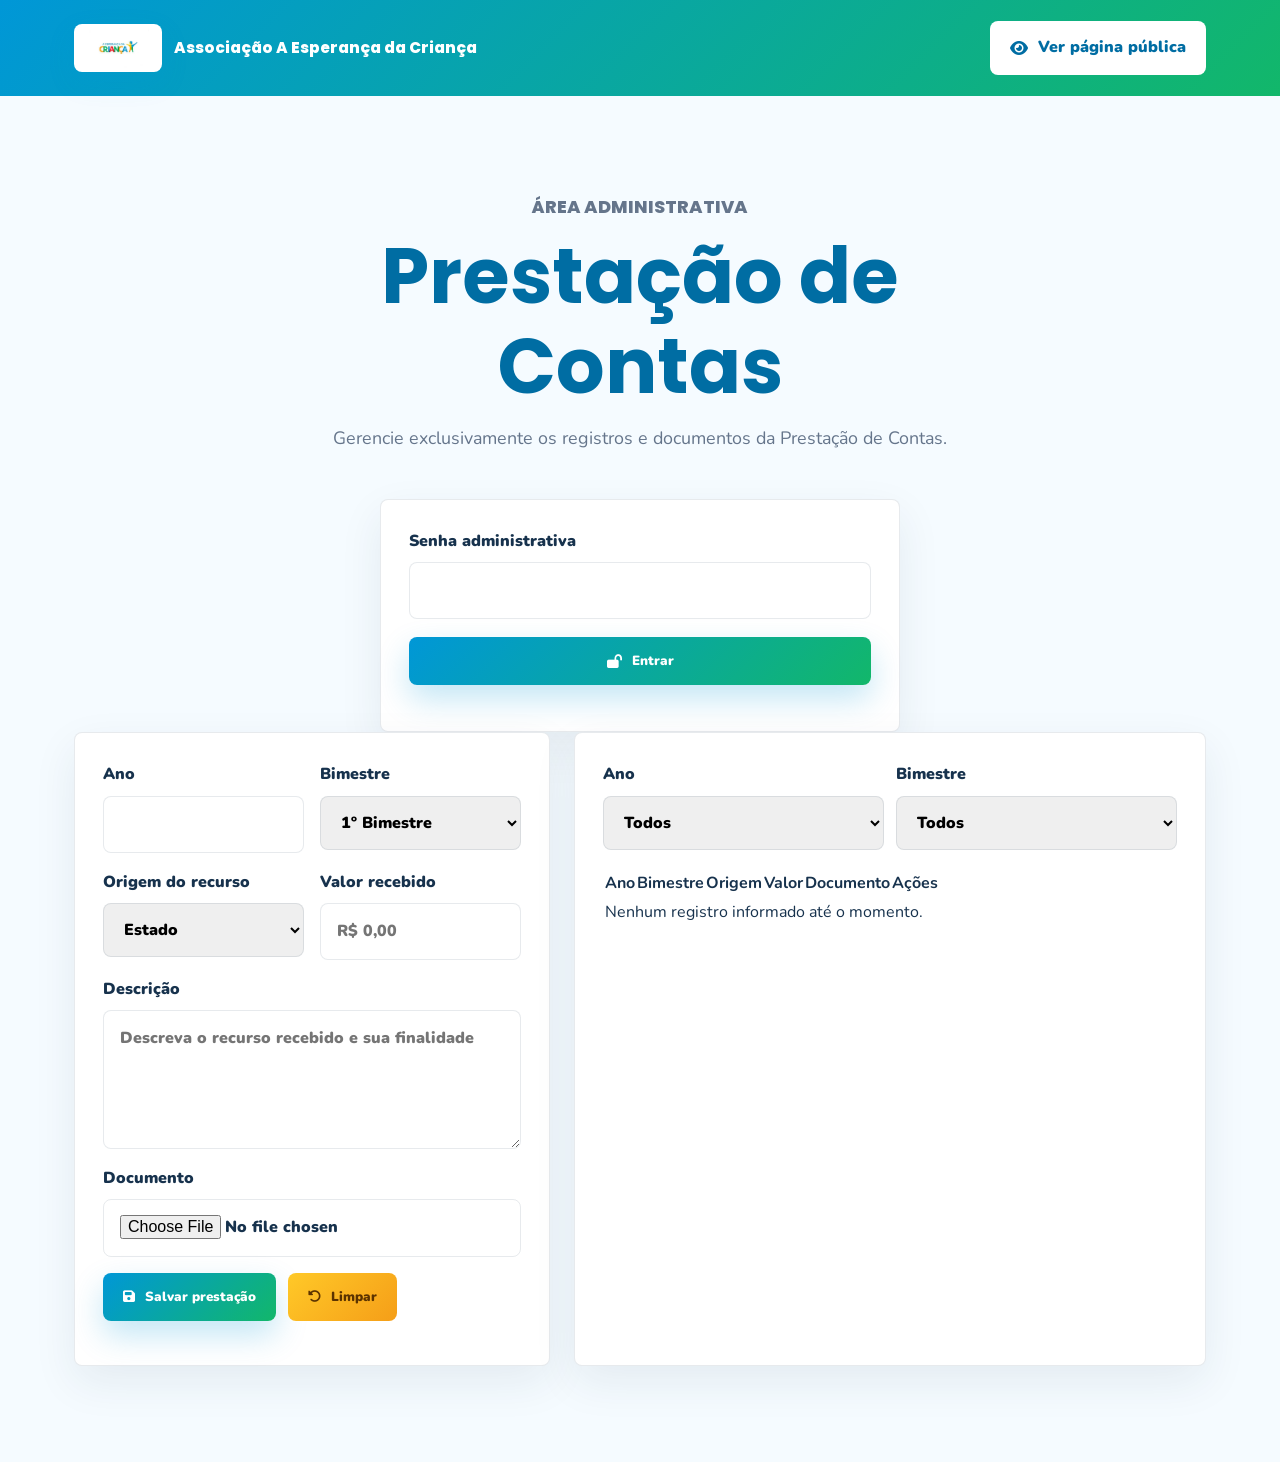
==== admin/index.html @ 92beceee "Adiciona area admin de prestacao de contas" ====
<!DOCTYPE html>
<html lang="pt-BR">
  <head>
    <meta charset="UTF-8" />
    <meta name="viewport" content="width=device-width, initial-scale=1.0" />
    <meta name="robots" content="noindex, nofollow" />
    <title>Admin - Prestação de Contas</title>
    <link rel="icon" href="../assets/favicon.jpeg" type="image/jpeg" />
    <link rel="preconnect" href="https://fonts.googleapis.com" />
    <link rel="preconnect" href="https://fonts.gstatic.com" crossorigin />
    <link href="https://fonts.googleapis.com/css2?family=Nunito:wght@400;500;600;700;800;900&family=Poppins:wght@500;600;700;800&display=swap" rel="stylesheet" />
    <link rel="stylesheet" href="https://cdnjs.cloudflare.com/ajax/libs/font-awesome/6.5.1/css/all.min.css" />
    <link rel="stylesheet" href="../style.css" />
  </head>
  <body class="admin-page">
    <header class="admin-header">
      <div class="container admin-header-inner">
        <a class="brand" href="../index.html#home" aria-label="Voltar ao site">
          <img src="../images/logo-esperanca-crianca.jpeg" alt="Logotipo A Esperança da Criança" />
          <span>Associação A Esperança da Criança</span>
        </a>
        <a class="btn btn-light" href="../index.html#transparencia"><i class="fa-solid fa-eye"></i> Ver página pública</a>
      </div>
    </header>

    <main class="admin-main">
      <section class="section">
        <div class="container">
          <div class="section-heading">
            <p class="eyebrow">Área administrativa</p>
            <h1>Prestação de Contas</h1>
            <p>Gerencie exclusivamente os registros e documentos da Prestação de Contas.</p>
          </div>

          <section class="admin-login-panel" id="login-panel" aria-label="Acesso administrativo">
            <form class="admin-card admin-login-form" id="login-form">
              <label>Senha administrativa
                <input id="admin-password" type="password" autocomplete="current-password" required />
              </label>
              <button class="btn btn-primary" type="submit"><i class="fa-solid fa-lock-open"></i> Entrar</button>
              <p class="admin-message" id="login-message" role="status"></p>
            </form>
          </section>

          <section class="admin-workspace" id="admin-workspace" hidden>
            <form class="admin-card admin-record-form" id="record-form">
              <input id="record-id" type="hidden" />
              <label>Ano
                <input id="record-year" type="number" min="1900" step="1" required />
              </label>
              <label>Bimestre
                <select id="record-period" required>
                  <option value="1º Bimestre">1º Bimestre</option>
                  <option value="2º Bimestre">2º Bimestre</option>
                  <option value="3º Bimestre">3º Bimestre</option>
                  <option value="4º Bimestre">4º Bimestre</option>
                  <option value="5º Bimestre">5º Bimestre</option>
                  <option value="6º Bimestre">6º Bimestre</option>
                </select>
              </label>
              <label>Origem do recurso
                <select id="record-source" required>
                  <option value="Estado">Estado</option>
                  <option value="Município">Município</option>
                  <option value="Estado e Município">Estado e Município</option>
                  <option value="Outros">Outros</option>
                </select>
              </label>
              <label>Valor recebido
                <input id="record-amount" type="text" placeholder="R$ 0,00" required />
              </label>
              <label class="wide-field">Descrição
                <textarea id="record-description" rows="4" placeholder="Descreva o recurso recebido e sua finalidade"></textarea>
              </label>
              <label class="wide-field">Documento
                <input id="record-document" type="file" accept=".pdf,.jpg,.jpeg,.png,.webp" />
              </label>
              <div class="admin-form-actions wide-field">
                <button class="btn btn-primary" type="submit"><i class="fa-solid fa-floppy-disk"></i> Salvar prestação</button>
                <button class="btn btn-secondary" id="clear-form" type="button"><i class="fa-solid fa-rotate-left"></i> Limpar</button>
              </div>
              <p class="admin-message wide-field" id="form-message" role="status"></p>
            </form>

            <div class="admin-card admin-list-panel">
              <div class="admin-toolbar">
                <label>Ano
                  <select id="admin-year-filter">
                    <option value="">Todos</option>
                  </select>
                </label>
                <label>Bimestre
                  <select id="admin-period-filter">
                    <option value="">Todos</option>
                  </select>
                </label>
              </div>

              <div class="table-wrap">
                <table>
                  <thead>
                    <tr>
                      <th>Ano</th>
                      <th>Bimestre</th>
                      <th>Origem</th>
                      <th>Valor</th>
                      <th>Documento</th>
                      <th>Ações</th>
                    </tr>
                  </thead>
                  <tbody id="admin-records-table">
                    <tr>
                      <td colspan="6">Nenhum registro informado até o momento.</td>
                    </tr>
                  </tbody>
                </table>
              </div>
            </div>
          </section>
        </div>
      </section>
    </main>

    <script src="admin.js"></script>
  </body>
</html>
---- style.css ----
:root {
  /* Paleta inspirada no logotipo oficial */
  --blue: #0097d7;
  --blue-dark: #006da3;
  --green: #12b76a;
  --yellow: #ffc928;
  --orange: #f59e18;
  --red: #ef3340;
  --white: #ffffff;
  --ink: #17324d;
  --muted: #65758b;
  --soft: #f5fbff;
  --line: rgba(23, 50, 77, 0.1);
  --shadow: 0 22px 60px rgba(0, 105, 160, 0.14);
  --radius: 8px;
}

* {
  box-sizing: border-box;
  margin: 0;
  padding: 0;
}

html {
  scroll-behavior: smooth;
}

body {
  background: var(--white);
  color: var(--ink);
  font-family: "Nunito", Arial, sans-serif;
  line-height: 1.7;
  overflow-x: hidden;
}

img {
  display: block;
  max-width: 100%;
}

a {
  color: inherit;
  text-decoration: none;
}

.container {
  margin: 0 auto;
  max-width: 1180px;
  padding: 0 24px;
  width: 100%;
}

.section {
  padding: 96px 0;
  position: relative;
}

/* Navegação fixa e efeito glassmorphism leve */
.site-header {
  backdrop-filter: blur(18px);
  background: rgba(255, 255, 255, 0.9);
  border-bottom: 1px solid var(--line);
  left: 0;
  position: fixed;
  right: 0;
  top: 0;
  z-index: 1000;
}

.navbar {
  align-items: center;
  display: flex;
  gap: 24px;
  justify-content: space-between;
  margin: 0 auto;
  max-width: 1240px;
  min-height: 82px;
  padding: 12px 24px;
}

.brand {
  align-items: center;
  display: flex;
  gap: 12px;
  font-family: "Poppins", sans-serif;
  font-size: 0.96rem;
  font-weight: 800;
}

.brand img,
.hero-logo,
.footer img {
  animation: logoFloat 4s ease-in-out infinite;
  border-radius: var(--radius);
  box-shadow: 0 10px 28px rgba(0, 151, 215, 0.12);
}

.brand img {
  height: 48px;
  object-fit: contain;
  width: 88px;
}

.nav-links {
  align-items: center;
  display: flex;
  gap: 20px;
  font-size: 0.95rem;
  font-weight: 800;
}

.nav-links a {
  position: relative;
  transition: color 0.25s ease, transform 0.25s ease;
}

.nav-links a:hover {
  color: var(--blue);
  transform: translateY(-2px);
}

.nav-cta,
.btn {
  align-items: center;
  border: 0;
  border-radius: var(--radius);
  cursor: pointer;
  display: inline-flex;
  font-family: "Nunito", sans-serif;
  font-weight: 900;
  gap: 10px;
  justify-content: center;
  min-height: 48px;
  padding: 13px 20px;
  transition: transform 0.25s ease, box-shadow 0.25s ease, background 0.25s ease;
}

.nav-cta,
.btn-primary {
  background: linear-gradient(135deg, var(--blue), var(--green));
  box-shadow: 0 14px 32px rgba(0, 151, 215, 0.24);
  color: var(--white);
}

.btn-secondary {
  background: linear-gradient(135deg, var(--yellow), var(--orange));
  color: #5b3300;
}

.btn-light {
  background: var(--white);
  color: var(--blue-dark);
}

.btn-instagram {
  background: linear-gradient(135deg, #ff7a18, #d62976, #6a3de8);
  color: var(--white);
}

.btn-whatsapp {
  background: #20c767;
  color: var(--white);
  font-size: 1.05rem;
}

.btn:hover,
.nav-cta:hover {
  box-shadow: 0 18px 42px rgba(0, 151, 215, 0.22);
  transform: translateY(-3px);
}

.menu-toggle {
  background: transparent;
  border: 0;
  display: none;
  flex-direction: column;
  gap: 5px;
  padding: 8px;
}

.menu-toggle span {
  background: var(--blue-dark);
  border-radius: 99px;
  display: block;
  height: 3px;
  width: 28px;
}

/* Primeira dobra emocional com formas orgânicas */
.hero {
  background:
    radial-gradient(circle at 5% 20%, rgba(255, 201, 40, 0.28), transparent 28%),
    radial-gradient(circle at 88% 18%, rgba(18, 183, 106, 0.16), transparent 25%),
    linear-gradient(180deg, #f4fbff 0%, #ffffff 88%);
  min-height: 100vh;
  overflow: hidden;
  padding-top: 142px;
}

.hero-grid,
.split {
  align-items: center;
  display: grid;
  gap: 56px;
  grid-template-columns: 1fr 0.92fr;
}

.hero-logo {
  height: auto;
  margin-bottom: 22px;
  width: 260px;
}

.eyebrow {
  color: var(--orange);
  font-family: "Poppins", sans-serif;
  font-size: 0.84rem;
  font-weight: 800;
  letter-spacing: 0;
  text-transform: uppercase;
}

h1,
h2,
h3 {
  font-family: "Poppins", sans-serif;
  line-height: 1.16;
}

h1 {
  color: var(--blue-dark);
  font-size: clamp(2.5rem, 6vw, 5.15rem);
  margin: 10px 0 12px;
}

h2 {
  color: var(--ink);
  font-size: clamp(2rem, 4vw, 3.45rem);
  margin: 8px 0 18px;
}

h3 {
  font-size: 1.25rem;
  margin-bottom: 10px;
}

.slogan {
  color: var(--green);
  display: block;
  font-size: clamp(1.35rem, 3vw, 2.25rem);
  margin-bottom: 18px;
}

.hero-copy p,
.section-heading p,
.content-block p,
.sponsor p,
.donation-box p,
.transform p {
  color: var(--muted);
  font-size: 1.12rem;
}

.hero-actions {
  display: flex;
  flex-wrap: wrap;
  gap: 14px;
  margin-top: 30px;
}

.hero-visual {
  position: relative;
}

.image-frame {
  background: rgba(255, 255, 255, 0.68);
  border: 1px solid rgba(255, 255, 255, 0.72);
  border-radius: var(--radius);
  box-shadow: var(--shadow);
  padding: 14px;
}

.image-frame img,
.about-image img,
.sponsor-panel img,
.gallery-grid img,
.workshop-card img {
  border-radius: var(--radius);
  height: 100%;
  object-fit: cover;
  width: 100%;
}

.image-frame img {
  aspect-ratio: 4 / 5;
}

.floating-card {
  align-items: center;
  background: rgba(255, 255, 255, 0.88);
  border: 1px solid var(--line);
  border-radius: var(--radius);
  bottom: 28px;
  box-shadow: var(--shadow);
  display: flex;
  gap: 12px;
  left: -26px;
  max-width: 260px;
  padding: 18px;
  position: absolute;
}

.floating-card i,
.soft-panel i,
.metric-card i,
.info-card i,
.feature-card i {
  color: var(--blue);
  font-size: 2rem;
}

.hero-shape {
  border-radius: 42% 58% 62% 38%;
  opacity: 0.16;
  position: absolute;
}

.shape-yellow {
  background: var(--yellow);
  height: 240px;
  left: -80px;
  top: 180px;
  width: 240px;
}

.shape-green {
  background: var(--green);
  bottom: 120px;
  height: 180px;
  right: -70px;
  width: 180px;
}

.section-heading {
  margin: 0 auto 46px;
  max-width: 780px;
  text-align: center;
}

.impact {
  background: var(--white);
  padding-top: 52px;
}

.impact-grid,
.feature-grid,
.mvv-grid,
.workshop-grid,
.gallery-grid,
.donation-cards {
  display: grid;
  gap: 22px;
}

.impact-grid {
  grid-template-columns: repeat(4, 1fr);
}

.impact-story {
  display: grid;
  gap: 22px;
  grid-template-columns: repeat(2, 1fr);
  margin-top: 30px;
}

/* Cards reutilizados nas seções institucionais */
.metric-card,
.info-card,
.feature-card,
.mvv-card,
.workshop-card,
.impact-story > div,
.contact-info article,
.contact-form,
.map-card,
.soft-panel {
  background: var(--white);
  border: 1px solid var(--line);
  border-radius: var(--radius);
  box-shadow: 0 16px 44px rgba(23, 50, 77, 0.08);
  transition: transform 0.25s ease, box-shadow 0.25s ease;
}

.metric-card:hover,
.info-card:hover,
.feature-card:hover,
.mvv-card:hover,
.workshop-card:hover {
  box-shadow: var(--shadow);
  transform: translateY(-7px);
}

.metric-card {
  min-height: 190px;
  padding: 28px;
}

.impact-story > div {
  background:
    linear-gradient(135deg, rgba(255, 201, 40, 0.14), rgba(18, 183, 106, 0.09)),
    var(--white);
  padding: 30px;
}

.impact-story i {
  color: var(--orange);
  font-size: 2rem;
  margin-bottom: 16px;
}

.metric-card strong {
  color: var(--blue-dark);
  display: block;
  font-family: "Poppins", sans-serif;
  font-size: 2rem;
  margin-top: 18px;
}

.mission,
.food,
.contact,
.transparency {
  background: var(--soft);
}

.content-block p + p {
  margin-top: 16px;
}

.soft-panel {
  background:
    linear-gradient(135deg, rgba(255, 201, 40, 0.18), rgba(18, 183, 106, 0.12)),
    var(--white);
  padding: 36px;
}

.soft-panel i {
  color: var(--orange);
  margin-bottom: 20px;
}

.soft-panel img {
  aspect-ratio: 16 / 11;
  border-radius: var(--radius);
  margin-bottom: 20px;
  object-fit: cover;
  width: 100%;
}

.about-grid {
  align-items: stretch;
  display: grid;
  gap: 28px;
  grid-template-columns: 0.85fr 1.15fr;
}

.about-image img {
  min-height: 100%;
}

.about-cards {
  display: grid;
  gap: 18px;
  grid-template-columns: repeat(2, 1fr);
}

.info-card,
.feature-card,
.mvv-card {
  padding: 28px;
}

.timeline {
  display: grid;
  gap: 18px;
  grid-template-columns: repeat(4, 1fr);
  margin: 54px 0 30px;
}

.timeline-item {
  background: linear-gradient(180deg, #ffffff, #f7fcff);
  border: 1px solid var(--line);
  border-radius: var(--radius);
  padding: 24px;
  position: relative;
}

.timeline-item::before {
  background: linear-gradient(135deg, var(--blue), var(--yellow), var(--green));
  border-radius: 99px;
  content: "";
  height: 6px;
  left: 24px;
  position: absolute;
  right: 24px;
  top: -3px;
}

.timeline-item span {
  color: var(--blue-dark);
  font-family: "Poppins", sans-serif;
  font-weight: 800;
}

.mvv-grid {
  grid-template-columns: repeat(3, 1fr);
}

.mvv-card {
  background: linear-gradient(180deg, #ffffff, #f5fbff);
}

.transform {
  background: linear-gradient(135deg, var(--blue), var(--green));
  color: var(--white);
  padding: 70px 0;
}

.transform h2,
.transform .eyebrow {
  color: var(--white);
}

.transform p {
  color: rgba(255, 255, 255, 0.88);
  max-width: 820px;
}

.transform-inner {
  align-items: center;
  display: flex;
  gap: 30px;
  justify-content: space-between;
}

.feature-grid {
  grid-template-columns: repeat(3, 1fr);
}

.food-showcase {
  align-items: center;
  background: var(--white);
  border: 1px solid var(--line);
  border-radius: var(--radius);
  box-shadow: var(--shadow);
  display: grid;
  gap: 30px;
  grid-template-columns: 1fr 1fr;
  margin-bottom: 24px;
  overflow: hidden;
}

.food-showcase img {
  aspect-ratio: 4 / 3;
  height: 100%;
  object-fit: cover;
  width: 100%;
}

.food-showcase div {
  padding: 30px;
}

.feature-card {
  overflow: hidden;
  position: relative;
}

.feature-card::after {
  background: var(--yellow);
  border-radius: 99px;
  content: "";
  height: 10px;
  position: absolute;
  right: 24px;
  top: 24px;
  width: 48px;
}

.workshop-grid {
  grid-template-columns: repeat(2, 1fr);
}

.workshop-card {
  overflow: hidden;
}

.workshop-card img {
  aspect-ratio: 16 / 10;
  transition: transform 0.35s ease;
}

.workshop-card:hover img {
  transform: scale(1.06);
}

.workshop-card div {
  padding: 24px;
}

.workshop-card i {
  color: var(--orange);
  font-size: 1.9rem;
  margin-bottom: 14px;
}

.workshop-deep p {
  color: var(--muted);
}

.workshop-deep ul {
  display: grid;
  gap: 10px;
  list-style: none;
  margin-top: 18px;
}

.workshop-deep li {
  background: #f7fcff;
  border-left: 4px solid var(--green);
  border-radius: var(--radius);
  color: var(--muted);
  padding: 12px 14px;
}

.workshop-deep li strong {
  color: var(--blue-dark);
}

.sponsor {
  background:
    radial-gradient(circle at 12% 18%, rgba(255, 201, 40, 0.25), transparent 26%),
    #ffffff;
}

.sponsor-panel {
  background: rgba(255, 255, 255, 0.82);
  border: 1px solid var(--line);
  border-radius: var(--radius);
  box-shadow: var(--shadow);
  padding: 30px;
}

.sponsor-panel img {
  aspect-ratio: 4 / 3;
}

.donations {
  background: linear-gradient(135deg, #fff7dd, #eefbf5 48%, #edf8ff);
}

.donation-box {
  background: rgba(255, 255, 255, 0.84);
  border: 1px solid rgba(255, 255, 255, 0.78);
  border-radius: var(--radius);
  box-shadow: var(--shadow);
  margin: 0 auto;
  max-width: 920px;
  padding: 48px;
  text-align: center;
}

.donation-cards {
  grid-template-columns: repeat(4, 1fr);
  margin: 30px 0;
}

.donation-cards span {
  background: var(--white);
  border: 1px solid var(--line);
  border-radius: var(--radius);
  color: var(--blue-dark);
  font-weight: 900;
  padding: 18px 12px;
}

.donation-cards i {
  color: var(--red);
}

.pix-area {
  align-items: center;
  background: linear-gradient(135deg, rgba(0, 151, 215, 0.1), rgba(255, 201, 40, 0.2));
  border: 1px solid rgba(0, 151, 215, 0.16);
  border-radius: var(--radius);
  display: grid;
  gap: 20px;
  grid-template-columns: auto 1fr auto;
  margin: 26px 0;
  padding: 22px;
  text-align: left;
}

.pix-icon {
  align-items: center;
  background: var(--white);
  border-radius: var(--radius);
  box-shadow: 0 12px 28px rgba(23, 50, 77, 0.1);
  color: var(--blue);
  display: flex;
  font-size: 2.1rem;
  height: 76px;
  justify-content: center;
  width: 76px;
}

.pix-area span {
  color: var(--orange);
  display: block;
  font-weight: 900;
  text-transform: uppercase;
}

.pix-area strong {
  color: var(--blue-dark);
  display: block;
  font-family: "Poppins", sans-serif;
  font-size: 1.65rem;
  margin: 2px 0 6px;
}

.gallery-grid {
  grid-template-columns: repeat(3, 1fr);
}

.gallery-grid img {
  aspect-ratio: 4 / 3;
  box-shadow: 0 14px 34px rgba(23, 50, 77, 0.1);
  transition: transform 0.25s ease, filter 0.25s ease;
}

.gallery-grid img:hover {
  filter: saturate(1.15);
  transform: translateY(-6px) scale(1.02);
}

.contact-grid {
  display: grid;
  gap: 24px;
  grid-template-columns: 0.9fr 1fr;
}

.contact-info {
  display: grid;
  gap: 16px;
}

.contact-info article,
.contact-form,
.map-card {
  padding: 24px;
}

.contact-info i {
  color: var(--blue);
  font-size: 1.7rem;
}

.social-actions {
  display: flex;
  flex-wrap: wrap;
  gap: 12px;
}

.contact-form {
  display: grid;
  gap: 16px;
}

.contact-form label {
  color: var(--ink);
  font-weight: 900;
}

.contact-form input,
.contact-form textarea,
.transparency-form input,
.transparency-form select,
.transparency-form textarea,
.transparency-filter input,
.transparency-filter select,
.admin-card input,
.admin-card select,
.admin-card textarea {
  border: 1px solid var(--line);
  border-radius: var(--radius);
  display: block;
  font: inherit;
  margin-top: 7px;
  outline: none;
  padding: 14px 16px;
  transition: border 0.25s ease, box-shadow 0.25s ease;
  width: 100%;
}

.contact-form input:focus,
.contact-form textarea:focus,
.transparency-form input:focus,
.transparency-form select:focus,
.transparency-form textarea:focus,
.transparency-filter input:focus,
.transparency-filter select:focus,
.admin-card input:focus,
.admin-card select:focus,
.admin-card textarea:focus {
  border-color: var(--blue);
  box-shadow: 0 0 0 4px rgba(0, 151, 215, 0.14);
}

.transparency-grid {
  display: grid;
  gap: 24px;
  grid-template-columns: 0.9fr 1.1fr;
}

.transparency-public {
  display: grid;
  gap: 24px;
}

.transparency-form,
.transparency-panel,
.transparency-filter,
.admin-card {
  background: var(--white);
  border: 1px solid var(--line);
  border-radius: var(--radius);
  box-shadow: 0 16px 44px rgba(23, 50, 77, 0.08);
  padding: 28px;
}

.transparency-form,
.transparency-filter,
.admin-record-form {
  display: grid;
  gap: 16px;
  grid-template-columns: repeat(2, 1fr);
}

.transparency-filter {
  align-items: end;
}

.transparency-form label,
.transparency-filter label,
.admin-card label {
  color: var(--ink);
  font-weight: 900;
}

.transparency-form .wide-field,
.transparency-form button,
.admin-record-form .wide-field {
  grid-column: 1 / -1;
}

.table-wrap {
  overflow-x: auto;
}

.transparency-panel table {
  border-collapse: collapse;
  min-width: 620px;
  width: 100%;
}

.transparency-panel th,
.transparency-panel td {
  border-bottom: 1px solid var(--line);
  padding: 14px 12px;
  text-align: left;
  vertical-align: top;
}

.transparency-panel th {
  color: var(--blue-dark);
  font-family: "Poppins", sans-serif;
  font-size: 0.86rem;
}

.transparency-note {
  color: var(--muted);
  font-size: 0.94rem;
  margin-top: 18px;
}

.document-link {
  color: var(--blue-dark);
  font-weight: 900;
}

.admin-page {
  background: var(--soft);
}

.admin-header {
  background: linear-gradient(135deg, var(--blue), var(--green));
  color: var(--white);
}

.admin-header-inner {
  align-items: center;
  display: flex;
  gap: 24px;
  justify-content: space-between;
  min-height: 96px;
}

.admin-header .brand img {
  background: var(--white);
  padding: 4px;
}

.admin-main {
  min-height: calc(100vh - 96px);
}

.admin-login-panel {
  margin: 0 auto;
  max-width: 520px;
}

.admin-login-form {
  display: grid;
  gap: 18px;
}

.admin-workspace {
  display: grid;
  gap: 24px;
  grid-template-columns: 0.86fr 1.14fr;
}

.admin-form-actions,
.admin-toolbar,
.admin-actions {
  display: flex;
  flex-wrap: wrap;
  gap: 12px;
}

.admin-toolbar {
  margin-bottom: 18px;
}

.admin-toolbar label {
  flex: 1 1 180px;
}

.admin-message {
  color: var(--blue-dark);
  font-weight: 900;
}

.btn-icon {
  align-items: center;
  background: #eef8ff;
  border: 1px solid rgba(0, 151, 215, 0.18);
  border-radius: var(--radius);
  color: var(--blue-dark);
  cursor: pointer;
  display: inline-flex;
  height: 40px;
  justify-content: center;
  width: 40px;
}

.btn-icon.danger {
  background: #fff1f2;
  border-color: rgba(239, 51, 64, 0.22);
  color: var(--red);
}

.map-card {
  align-items: center;
  background:
    radial-gradient(circle at 24% 26%, rgba(255, 201, 40, 0.35), transparent 24%),
    radial-gradient(circle at 78% 74%, rgba(245, 158, 24, 0.32), transparent 22%),
    linear-gradient(135deg, var(--blue), var(--green));
  color: var(--white);
  display: flex;
  flex-direction: column;
  grid-column: 1 / -1;
  justify-content: center;
  min-height: 250px;
  text-align: center;
}

.map-card i {
  font-size: 3rem;
  margin-bottom: 14px;
}

.footer {
  background: #08263e;
  color: rgba(255, 255, 255, 0.82);
  padding-top: 54px;
}

.footer-grid {
  display: grid;
  gap: 34px;
  grid-template-columns: 1.4fr 0.8fr 1fr;
}

.footer img {
  background: var(--white);
  margin-bottom: 16px;
  padding: 6px;
  width: 220px;
}

.footer strong,
.footer h3 {
  color: var(--white);
  display: block;
}

.footer a {
  display: block;
  margin: 8px 0;
  transition: color 0.25s ease;
}

.footer a:hover {
  color: var(--yellow);
}

.footer-social {
  display: flex;
  gap: 10px;
  margin-top: 14px;
}

.footer-social a {
  align-items: center;
  background: rgba(255, 255, 255, 0.1);
  border-radius: var(--radius);
  display: flex;
  height: 42px;
  justify-content: center;
  width: 42px;
}

.copyright {
  border-top: 1px solid rgba(255, 255, 255, 0.1);
  margin-top: 42px;
  padding: 18px;
  text-align: center;
}

/* Ações flutuantes */
.floating-whatsapp,
.back-to-top {
  align-items: center;
  border: 0;
  border-radius: 50%;
  bottom: 24px;
  box-shadow: 0 14px 34px rgba(23, 50, 77, 0.2);
  color: var(--white);
  display: flex;
  height: 56px;
  justify-content: center;
  position: fixed;
  transition: opacity 0.25s ease, transform 0.25s ease;
  width: 56px;
  z-index: 900;
}

.floating-whatsapp {
  background: #20c767;
  font-size: 1.8rem;
  right: 24px;
}

.back-to-top {
  background: var(--blue);
  cursor: pointer;
  font-size: 1.2rem;
  opacity: 0;
  pointer-events: none;
  right: 92px;
  transform: translateY(12px);
}

.back-to-top.show {
  opacity: 1;
  pointer-events: auto;
  transform: translateY(0);
}

.fade-in {
  opacity: 0;
  transform: translateY(26px);
  transition: opacity 0.7s ease, transform 0.7s ease;
}

.fade-in.visible {
  opacity: 1;
  transform: translateY(0);
}

@keyframes logoFloat {
  0%,
  100% {
    transform: translateY(0);
  }
  50% {
    transform: translateY(-4px);
  }
}

/* Responsividade */
@media (max-width: 1024px) {
  .impact-grid,
  .workshop-grid,
  .gallery-grid {
    grid-template-columns: repeat(2, 1fr);
  }

  .hero-grid,
  .split,
  .about-grid,
  .contact-grid,
  .transparency-grid,
  .admin-workspace,
  .food-showcase {
    grid-template-columns: 1fr;
  }

  .hero {
    min-height: auto;
  }
}

@media (max-width: 820px) {
  .menu-toggle {
    display: flex;
  }

  .nav-links {
    background: rgba(255, 255, 255, 0.98);
    border-bottom: 1px solid var(--line);
    box-shadow: var(--shadow);
    flex-direction: column;
    left: 0;
    opacity: 0;
    padding: 24px;
    pointer-events: none;
    position: absolute;
    right: 0;
    top: 82px;
    transform: translateY(-12px);
    transition: opacity 0.25s ease, transform 0.25s ease;
  }

  .nav-links.active {
    opacity: 1;
    pointer-events: auto;
    transform: translateY(0);
  }

  .brand span {
    display: none;
  }

  .section {
    padding: 72px 0;
  }

  .hero {
    padding-top: 118px;
  }

  .about-cards,
  .impact-story,
  .feature-grid,
  .timeline,
  .mvv-grid,
  .donation-cards,
  .footer-grid {
    grid-template-columns: 1fr;
  }

  .transform-inner {
    align-items: flex-start;
    flex-direction: column;
  }
}

@media (max-width: 560px) {
  .container,
  .navbar {
    padding-left: 16px;
    padding-right: 16px;
  }

  .brand img {
    width: 78px;
  }

  .hero-logo {
    width: 220px;
  }

  .hero-actions,
  .social-actions {
    flex-direction: column;
  }

  .btn,
  .nav-cta {
    width: 100%;
  }

  .impact-grid,
  .workshop-grid,
  .gallery-grid,
  .pix-area,
  .transparency-form,
  .transparency-filter,
  .admin-record-form {
    grid-template-columns: 1fr;
  }

  .admin-header-inner {
    align-items: flex-start;
    flex-direction: column;
    padding-bottom: 18px;
    padding-top: 18px;
  }

  .pix-area {
    text-align: center;
  }

  .pix-icon {
    margin: 0 auto;
  }

  .floating-card {
    bottom: 12px;
    left: 12px;
    right: 12px;
  }

  .donation-box,
  .sponsor-panel {
    padding: 24px;
  }

  .floating-whatsapp,
  .back-to-top {
    bottom: 16px;
    height: 50px;
    width: 50px;
  }

  .floating-whatsapp {
    right: 16px;
  }

  .back-to-top {
    right: 74px;
  }
}
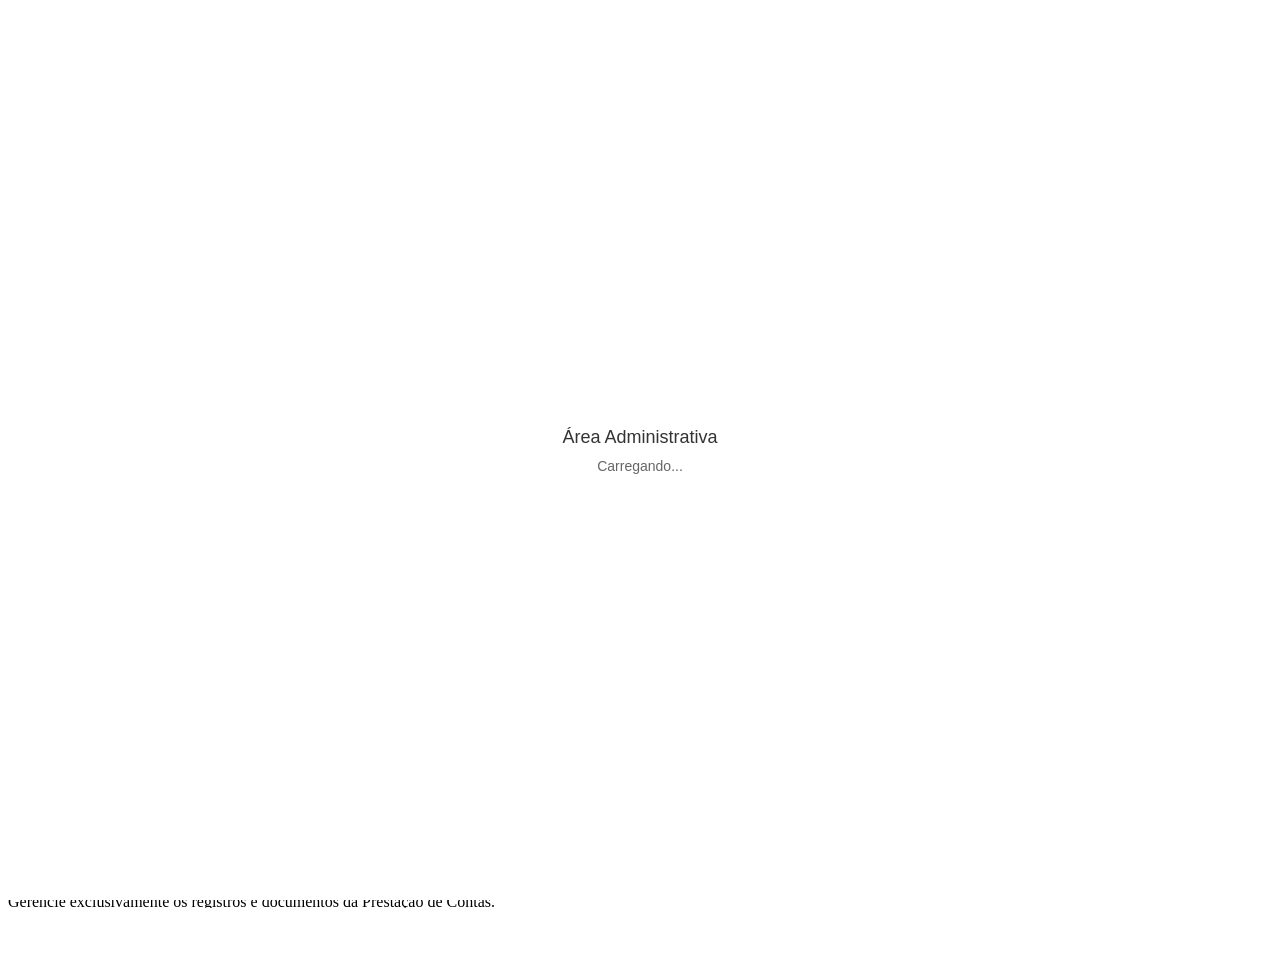
==== commit de1e8d31: "Fix: corrigir caminho do admin.js para autenticação funcionar no Vercel" ====
--- a/admin/index.html
+++ b/admin/index.html
@@ -3,6 +3,9 @@
   <head>
     <meta charset="UTF-8" />
     <meta name="viewport" content="width=device-width, initial-scale=1.0" />
+    <meta http-equiv="Cache-Control" content="no-cache, no-store, must-revalidate" />
+    <meta http-equiv="Pragma" content="no-cache" />
+    <meta http-equiv="Expires" content="0" />
     <meta name="robots" content="noindex, nofollow" />
     <title>Admin - Prestação de Contas</title>
     <link rel="icon" href="../assets/favicon.jpeg" type="image/jpeg" />
@@ -13,6 +16,45 @@
     <link rel="stylesheet" href="../style.css" />
   </head>
   <body class="admin-page">
+    <!-- Overlay bloqueador que impede visualização sem autenticação -->
+    <div id="admin-auth-blocker" style="
+      position: fixed;
+      top: 0 !important;
+      left: 0 !important;
+      right: 0 !important;
+      bottom: 0 !important;
+      width: 100vw !important;
+      height: 100vh !important;
+      background: #ffffff !important;
+      z-index: 9999999 !important;
+      display: flex !important;
+      align-items: center !important;
+      justify-content: center !important;
+      pointer-events: auto !important;
+      border: none !important;
+      outline: none !important;
+      margin: 0 !important;
+      padding: 0 !important;
+      overflow: hidden !important;
+    ">
+      <div style="text-align: center;">
+        <p style="
+          font-size: 18px;
+          color: #333;
+          font-family: Arial, sans-serif;
+          margin: 0;
+          padding: 0;
+        ">Área Administrativa</p>
+        <p style="
+          font-size: 14px;
+          color: #666;
+          font-family: Arial, sans-serif;
+          margin: 10px 0 0 0;
+          padding: 0;
+        ">Carregando...</p>
+      </div>
+    </div>
+
     <header class="admin-header">
       <div class="container admin-header-inner">
         <a class="brand" href="../index.html#home" aria-label="Voltar ao site">
@@ -23,6 +65,62 @@
       </div>
     </header>
 
+    <script>
+      // CRITICAL: Block admin area immediately on page load
+      (function () {
+        // Clear any stored auth on page load - always require fresh password
+        sessionStorage.removeItem("adminAuthToken");
+        
+        const blocker = document.getElementById("admin-auth-blocker");
+        
+        // Make absolutely sure blocker is visible from the start
+        if (blocker) {
+          blocker.classList.remove("hidden");
+          blocker.style.cssText = "position: fixed !important; top: 0 !important; left: 0 !important; right: 0 !important; bottom: 0 !important; width: 100vw !important; height: 100vh !important; background: #ffffff !important; z-index: 9999999 !important; display: flex !important; align-items: center !important; justify-content: center !important; pointer-events: auto !important; overflow: hidden !important;";
+        }
+        
+        // Prevent scroll and other interactions
+        document.documentElement.style.cssText = "height: 100% !important; overflow: hidden !important;";
+        document.body.style.cssText = "height: 100% !important; overflow: hidden !important; width: 100% !important;";
+        
+        const lockAdmin = () => {
+          const loginPanel = document.getElementById("login-panel");
+          const workspace = document.getElementById("admin-workspace");
+          
+          // Ensure blocker is visible
+          if (blocker) {
+            blocker.classList.remove("hidden");
+            blocker.style.cssText = "position: fixed !important; top: 0 !important; left: 0 !important; right: 0 !important; bottom: 0 !important; width: 100vw !important; height: 100vh !important; background: #ffffff !important; z-index: 9999999 !important; display: flex !important; align-items: center !important; justify-content: center !important; pointer-events: auto !important; overflow: hidden !important;";
+          }
+          
+          // Hide workspace completely
+          if (workspace) {
+            workspace.hidden = true;
+            workspace.style.display = "none";
+            workspace.setAttribute("aria-hidden", "true");
+          }
+          
+          // Show login panel
+          if (loginPanel) {
+            loginPanel.hidden = false;
+            loginPanel.style.display = "block";
+          }
+        };
+
+        lockAdmin();
+
+        if (document.readyState === "loading") {
+          document.addEventListener("DOMContentLoaded", lockAdmin, { once: true });
+        }
+
+        window.addEventListener("pageshow", lockAdmin);
+        
+        window.addEventListener("pagehide", () => {
+          sessionStorage.removeItem("adminAuthToken");
+        });
+      })();
+    </script>
+
     <main class="admin-main">
       <section class="section">
         <div class="container">
@@ -42,7 +140,11 @@
             </form>
           </section>
 
-          <section class="admin-workspace" id="admin-workspace" hidden>
+          <section class="admin-workspace" id="admin-workspace" hidden style="display: none;">
+            <div class="admin-logout-bar">
+              <button class="btn btn-secondary btn-small" id="logout-btn" type="button"><i class="fa-solid fa-sign-out-alt"></i> Sair</button>
+            </div>
+            
             <form class="admin-card admin-record-form" id="record-form">
               <input id="record-id" type="hidden" />
               <label>Ano
@@ -121,6 +223,13 @@
       </section>
     </main>
 
-    <script src="admin.js"></script>
+    <script>
+      (function () {
+        const script = document.createElement("script");
+        script.src = "./admin.js?v=" + Date.now();
+        script.async = false;
+        document.body.appendChild(script);
+      })();
+    </script>
   </body>
 </html>
--- a/style.css
+++ b/style.css
@@ -15,7 +15,39 @@
   --radius: 8px;
 }
 
-* {
+/* Admin auth blocker - MUST ALWAYS BLOCK UNLESS AUTHENTICATED */
+#admin-auth-blocker {
+  position: fixed !important;
+  top: 0 !important;
+  left: 0 !important;
+  right: 0 !important;
+  bottom: 0 !important;
+  width: 100vw !important;
+  height: 100vh !important;
+  background: #ffffff !important;
+  z-index: 9999999 !important;
+  display: flex !important;
+  align-items: center !important;
+  justify-content: center !important;
+  pointer-events: auto !important;
+  flex-direction: column !important;
+  gap: 20px !important;
+  font-family: Arial, sans-serif !important;
+  overflow: hidden !important;
+}
+
+#admin-auth-blocker.hidden {
+  display: none !important;
+  visibility: hidden !important;
+  pointer-events: none !important;
+}
+
+html {
+  height: 100% !important;
+  scroll-behavior: smooth;
+}
+
+* { {
   box-sizing: border-box;
   margin: 0;
   padding: 0;
@@ -899,6 +931,10 @@
   font-weight: 900;
 }
 
+[hidden] {
+  display: none !important;
+}
+
 .admin-page {
   background: var(--soft);
 }
@@ -928,6 +964,8 @@
 .admin-login-panel {
   margin: 0 auto;
   max-width: 520px;
+  position: relative;
+  z-index: 10000;
 }
 
 .admin-login-form {
@@ -939,6 +977,18 @@
   display: grid;
   gap: 24px;
   grid-template-columns: 0.86fr 1.14fr;
+}
+
+.admin-logout-bar {
+  grid-column: 1 / -1;
+  display: flex;
+  justify-content: flex-end;
+  gap: 12px;
+}
+
+.btn-small {
+  padding: 8px 14px;
+  font-size: 0.9rem;
 }
 
 .admin-form-actions,
